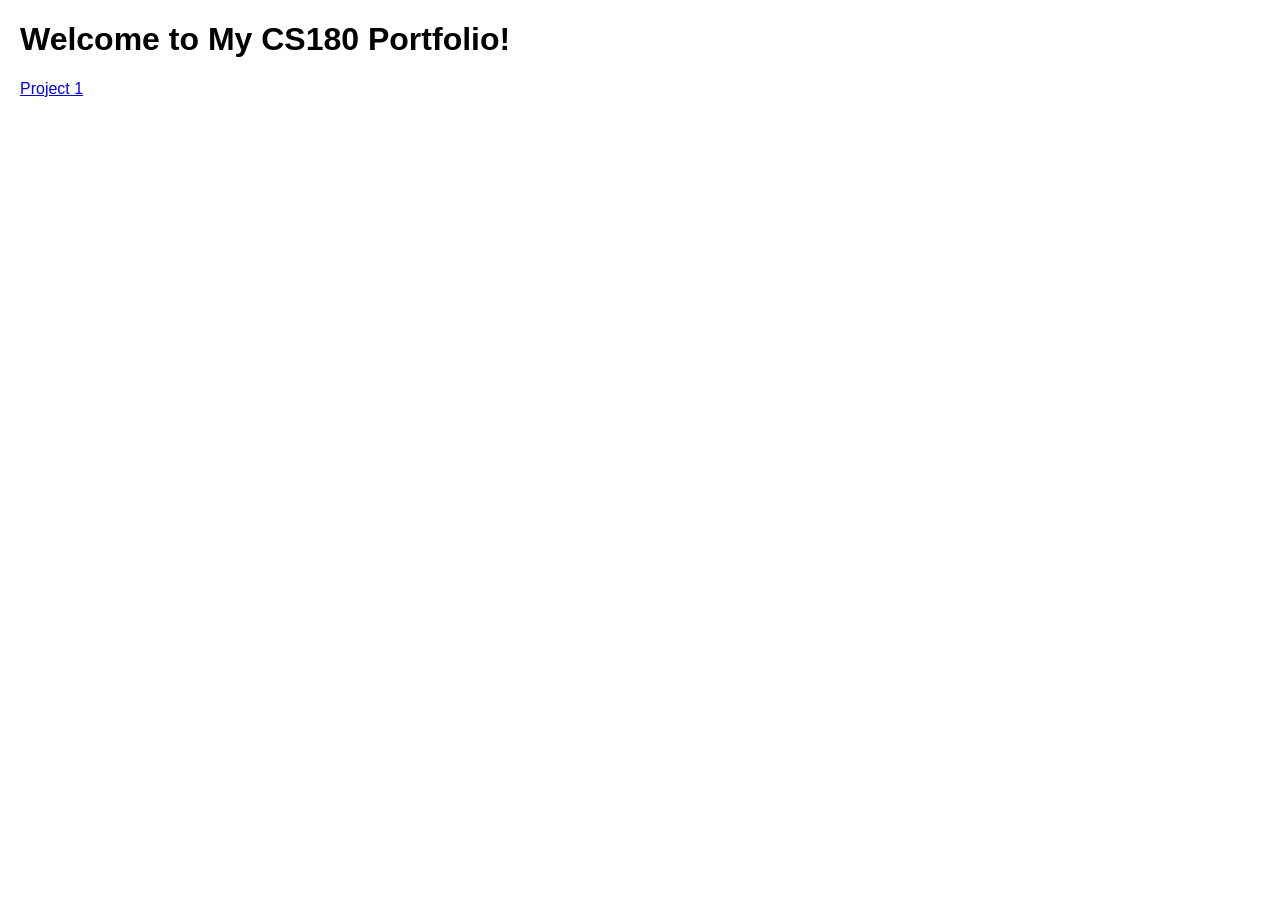
==== index.html @ b66ac690 "Create initial index.html for portfolio site" ====
<!DOCTYPE html>
<html>
<head>
    <title>My Portfolio</title>
    <style>
        body {
            font-family: Arial, sans-serif;
            margin: 20px;
        }
    </style>
</head>
<body>
    <h1>Welcome to My CS180 Portfolio!</h1>
    <a href="./1/index.html">Project 1</a>
</body>
</html>
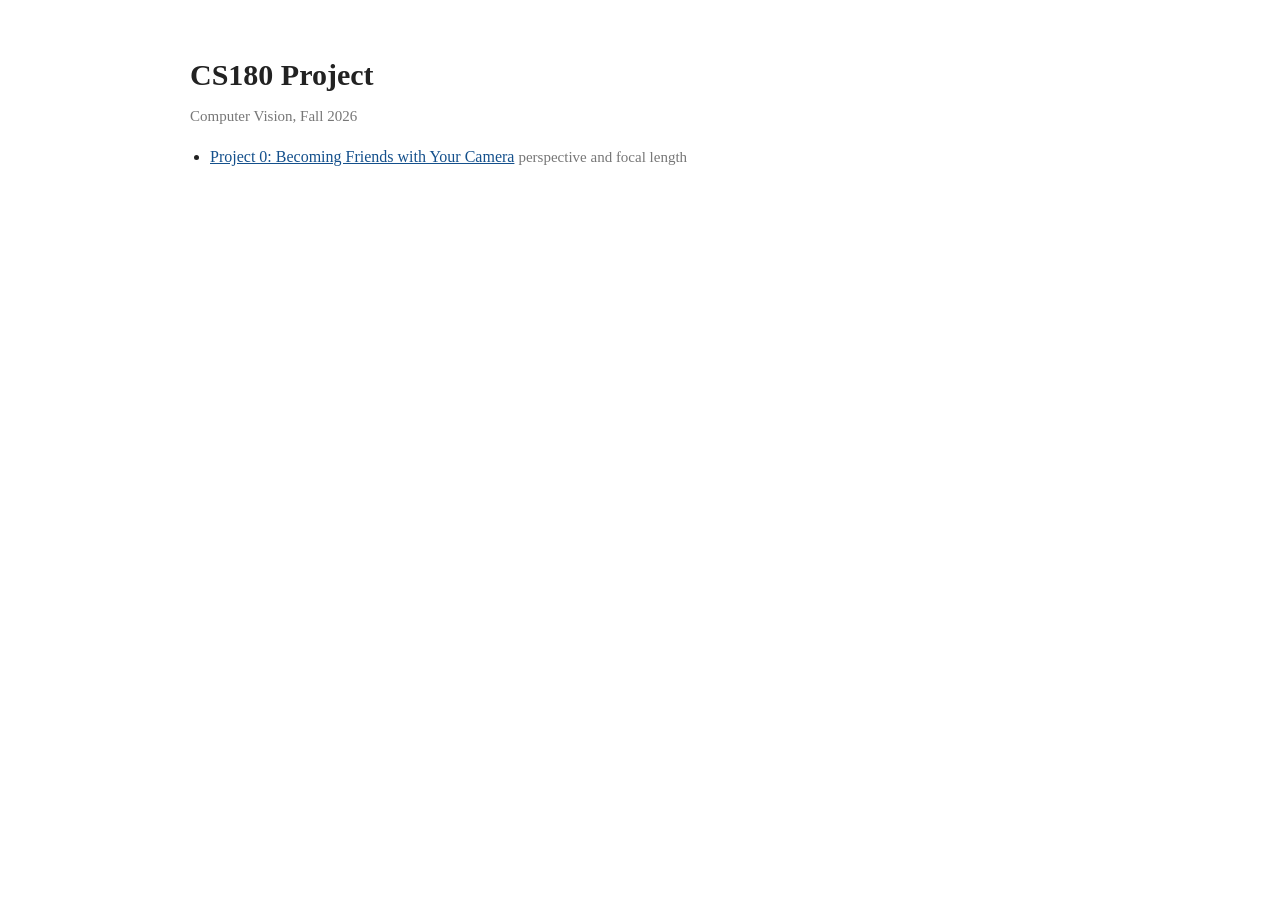
==== commit 94f4856e: "Assignment 0" ====
--- a/index.html
+++ b/index.html
@@ -1,16 +1,20 @@
 <!DOCTYPE html>
-<html>
+<html lang="en">
 <head>
-    <title>My Portfolio</title>
-    <style>
-        body {
-            font-family: Arial, sans-serif;
-            margin: 20px;
-        }
-    </style>
+    <meta charset="utf-8">
+    <meta name="viewport" content="width=device-width, initial-scale=1">
+    <title>CS180 Portfolio</title>
+    <link rel="stylesheet" href="style.css">
 </head>
 <body>
-    <h1>Welcome to My CS180 Portfolio!</h1>
-    <a href="./1/index.html">Project 1</a>
+    <h1>CS180 Project</h1>
+    <p class="date">Computer Vision, Fall 2026</p>
+
+    <ul class="projects">
+        <li>
+            <a href="0/index.html">Project 0: Becoming Friends with Your Camera</a>
+            <span>perspective and focal length</span>
+        </li>
+    </ul>
 </body>
 </html>
--- a/style.css
+++ b/style.css
@@ -0,0 +1,90 @@
+body {
+    font-family: Georgia, "Times New Roman", serif;
+    max-width: 900px;
+    margin: 50px auto;
+    padding: 0 24px;
+    line-height: 1.65;
+    color: #222;
+}
+
+h1 {
+    font-size: 30px;
+    margin-bottom: 4px;
+}
+
+h2 {
+    font-size: 22px;
+    margin-top: 45px;
+    padding-bottom: 6px;
+    border-bottom: 1px solid #ddd;
+}
+
+h3 {
+    font-size: 17px;
+    margin: 25px 0 8px;
+}
+
+.date {
+    color: #777;
+    font-size: 15px;
+    margin-top: 0;
+}
+
+nav {
+    font-size: 15px;
+    margin-bottom: 25px;
+}
+
+a {
+    color: #14508c;
+}
+
+.pair {
+    display: flex;
+    flex-wrap: wrap;
+    gap: 20px;
+    margin: 22px 0;
+}
+
+.pair figure {
+    flex: 1;
+    min-width: 260px;
+    margin: 0;
+}
+
+.frames figure {
+    min-width: 160px;
+}
+
+figure img {
+    width: 100%;
+    border: 1px solid #ddd;
+}
+
+figcaption {
+    font-size: 14px;
+    color: #555;
+    margin-top: 6px;
+}
+
+figcaption strong {
+    color: #222;
+}
+
+.solo {
+    max-width: 520px;
+    margin: 22px 0;
+}
+
+ul.projects {
+    padding-left: 20px;
+}
+
+ul.projects li {
+    margin-bottom: 10px;
+}
+
+ul.projects span {
+    color: #777;
+    font-size: 15px;
+}
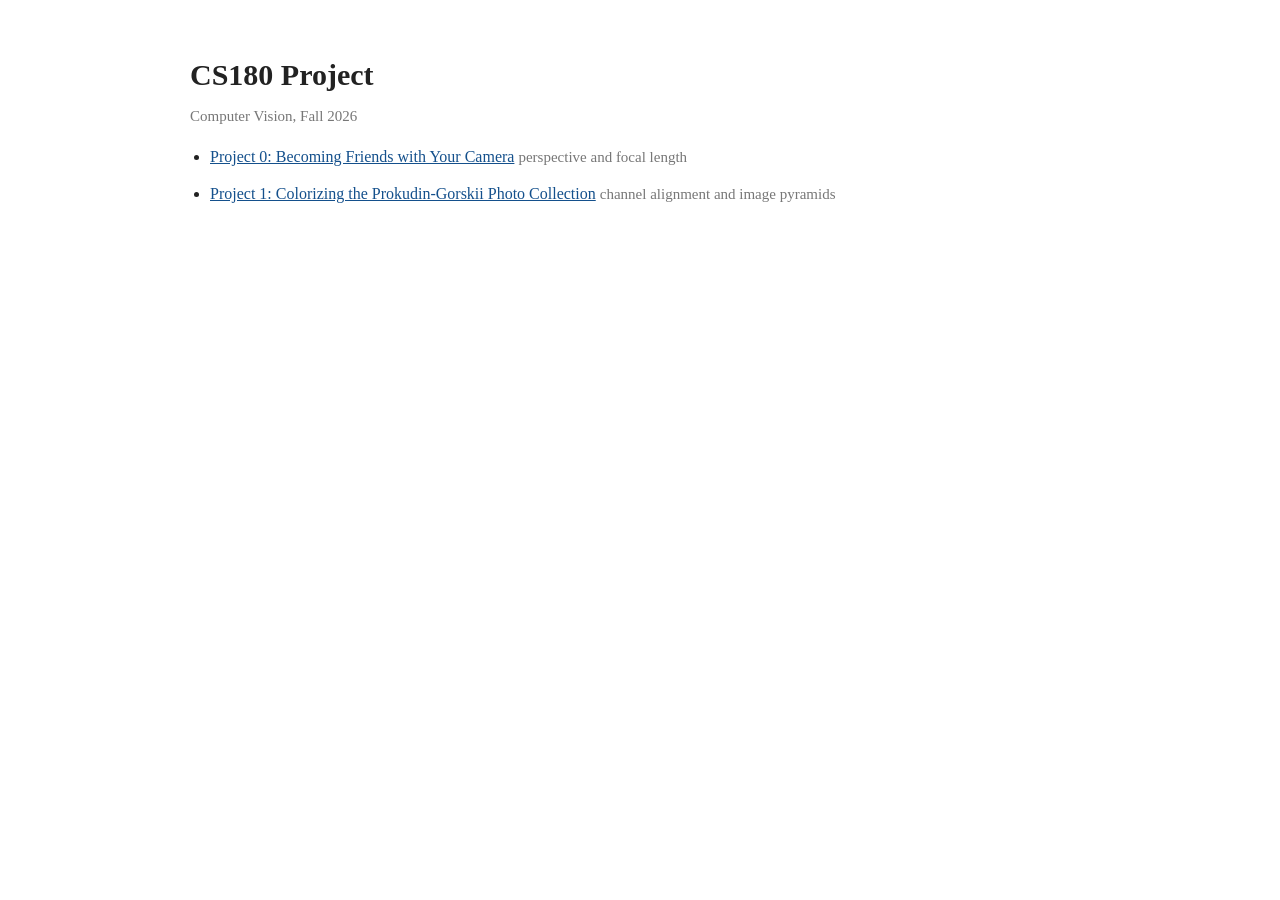
==== commit b16b87e4: "Project 1" ====
--- a/index.html
+++ b/index.html
@@ -15,6 +15,10 @@
             <a href="0/index.html">Project 0: Becoming Friends with Your Camera</a>
             <span>perspective and focal length</span>
         </li>
+        <li>
+            <a href="1/index.html">Project 1: Colorizing the Prokudin-Gorskii Photo Collection</a>
+            <span>channel alignment and image pyramids</span>
+        </li>
     </ul>
 </body>
 </html>
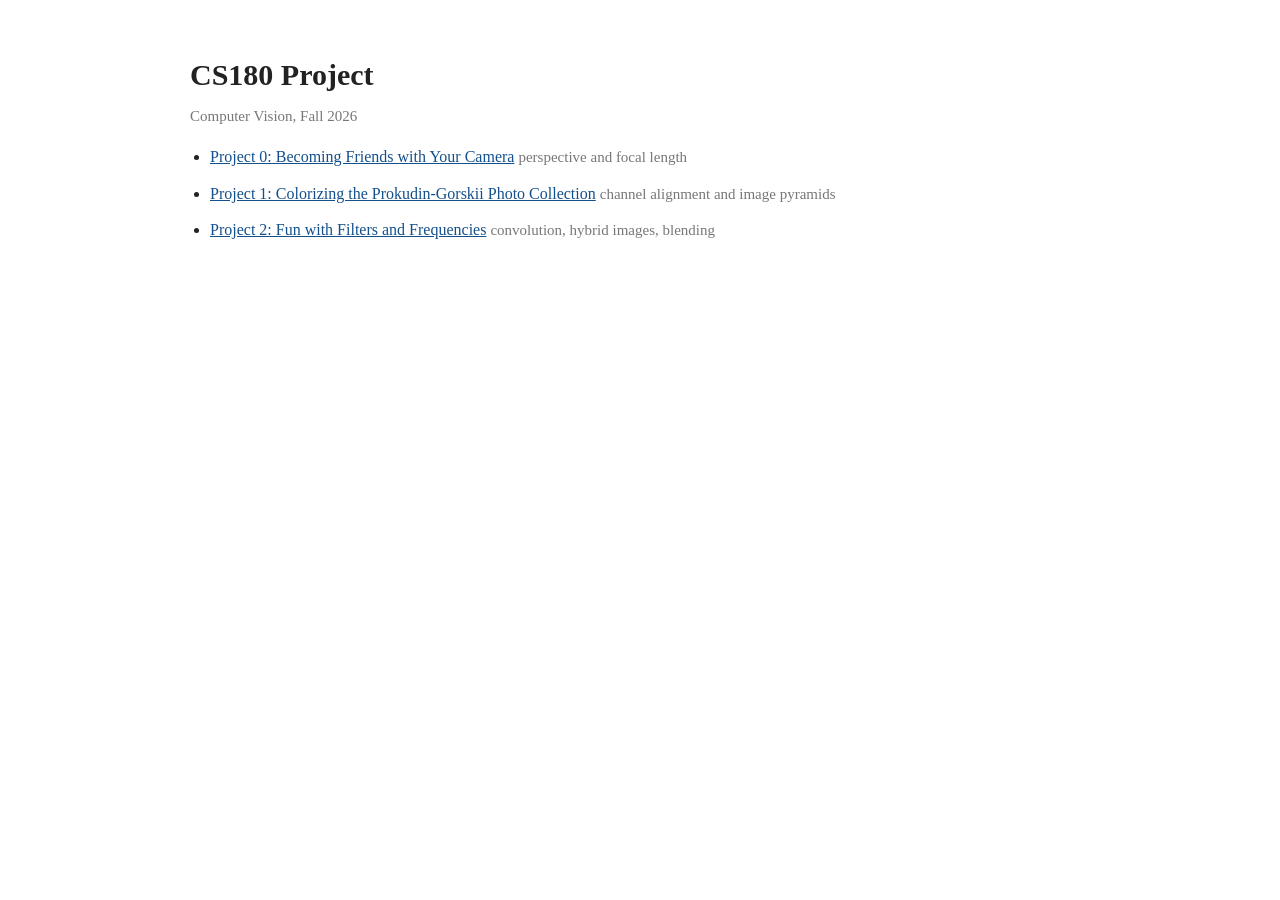
==== commit d105bf06: "Project 2" ====
--- a/index.html
+++ b/index.html
@@ -19,6 +19,10 @@
             <a href="1/index.html">Project 1: Colorizing the Prokudin-Gorskii Photo Collection</a>
             <span>channel alignment and image pyramids</span>
         </li>
+        <li>
+            <a href="2/index.html">Project 2: Fun with Filters and Frequencies</a>
+            <span>convolution, hybrid images, blending</span>
+        </li>
     </ul>
 </body>
 </html>
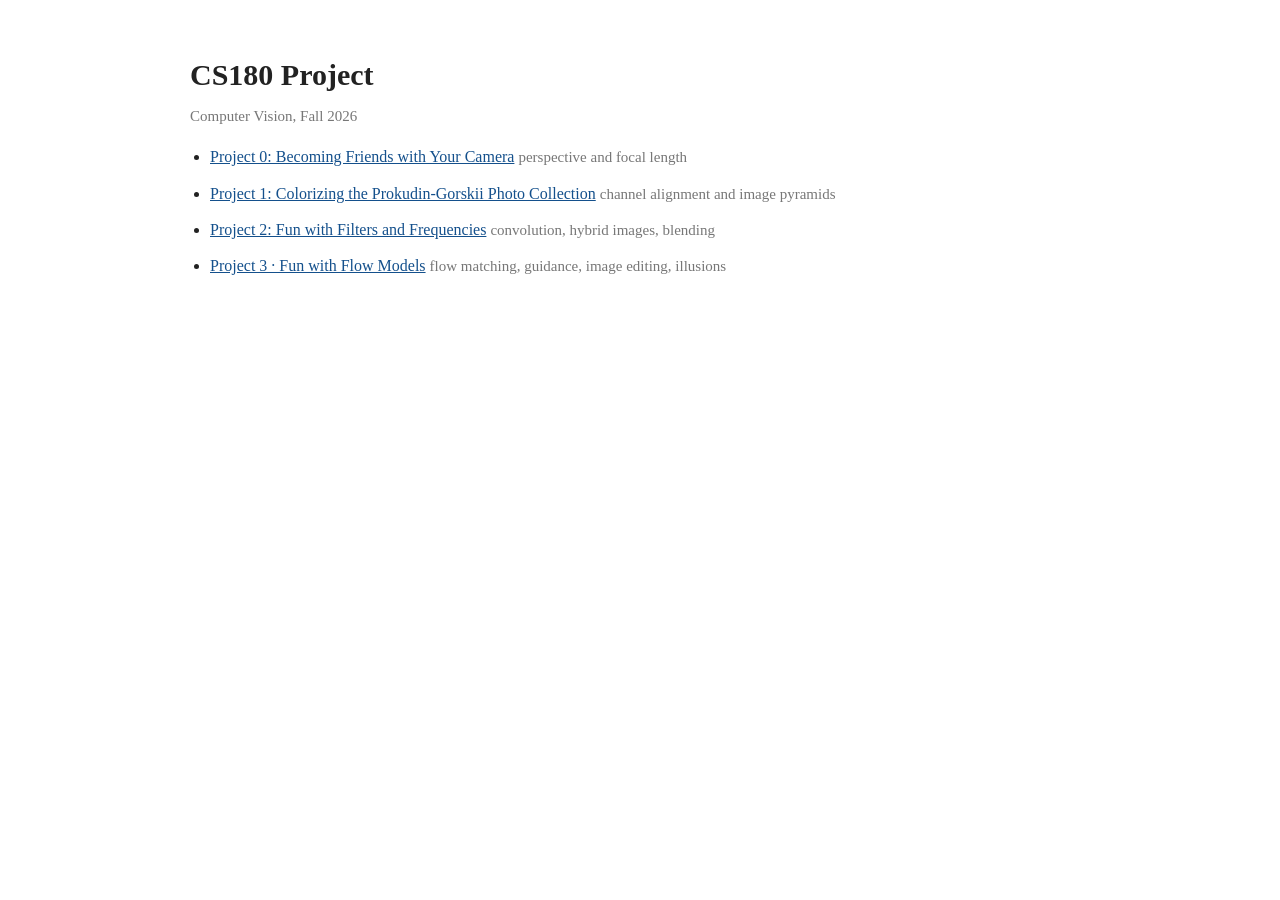
==== commit 929c3836: "Add Project 3, Fun with Flow Models" ====
--- a/index.html
+++ b/index.html
@@ -23,6 +23,10 @@
             <a href="2/index.html">Project 2: Fun with Filters and Frequencies</a>
             <span>convolution, hybrid images, blending</span>
         </li>
+        <li>
+            <a href="3/index.html">Project 3 · Fun with Flow Models</a>
+            <span>flow matching, guidance, image editing, illusions</span>
+        </li>
     </ul>
 </body>
 </html>
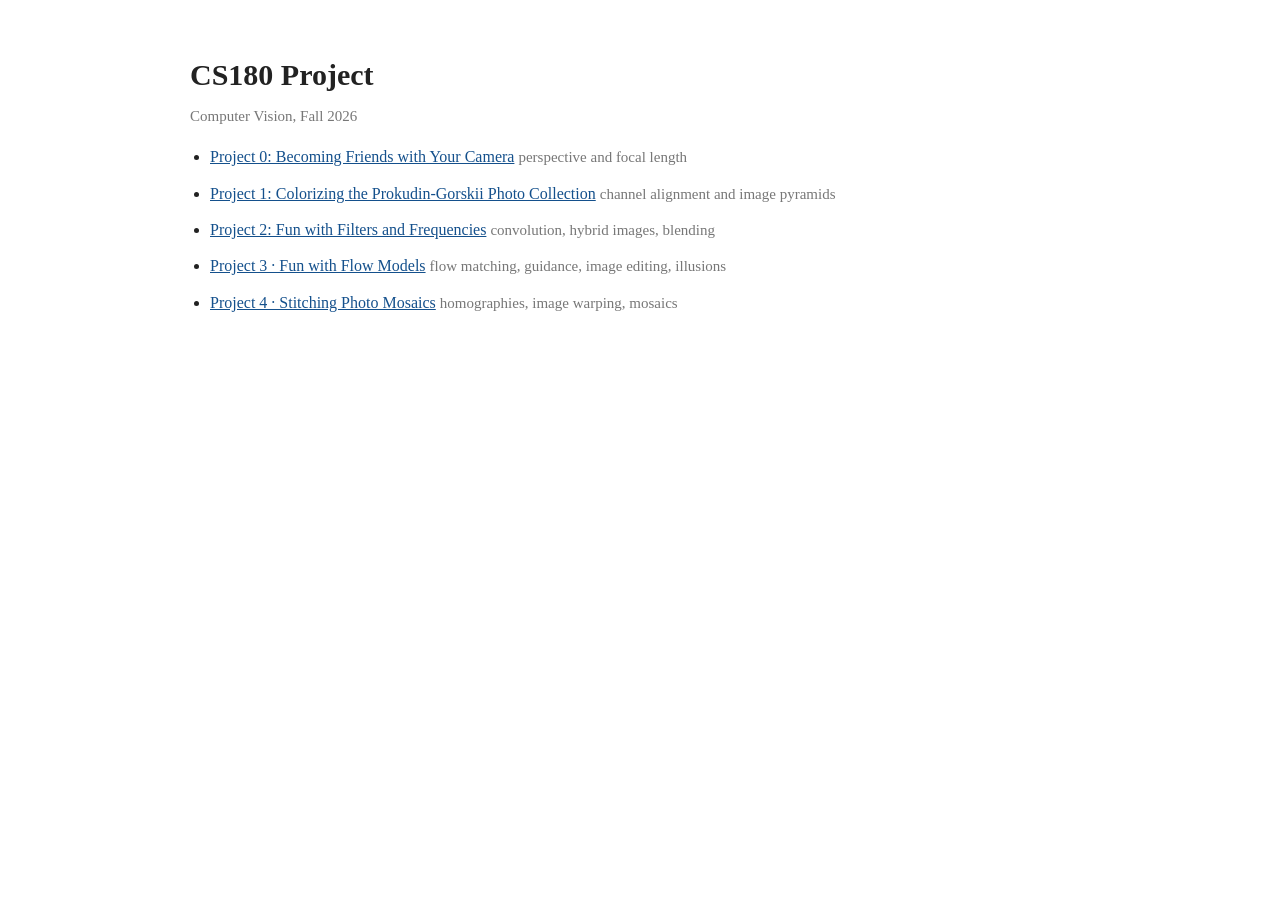
==== commit 1fdf1a49: "Add Project 4A, Stitching Photo Mosaics" ====
--- a/index.html
+++ b/index.html
@@ -27,6 +27,10 @@
             <a href="3/index.html">Project 3 · Fun with Flow Models</a>
             <span>flow matching, guidance, image editing, illusions</span>
         </li>
+        <li>
+            <a href="4/index.html">Project 4 · Stitching Photo Mosaics</a>
+            <span>homographies, image warping, mosaics</span>
+        </li>
     </ul>
 </body>
 </html>
